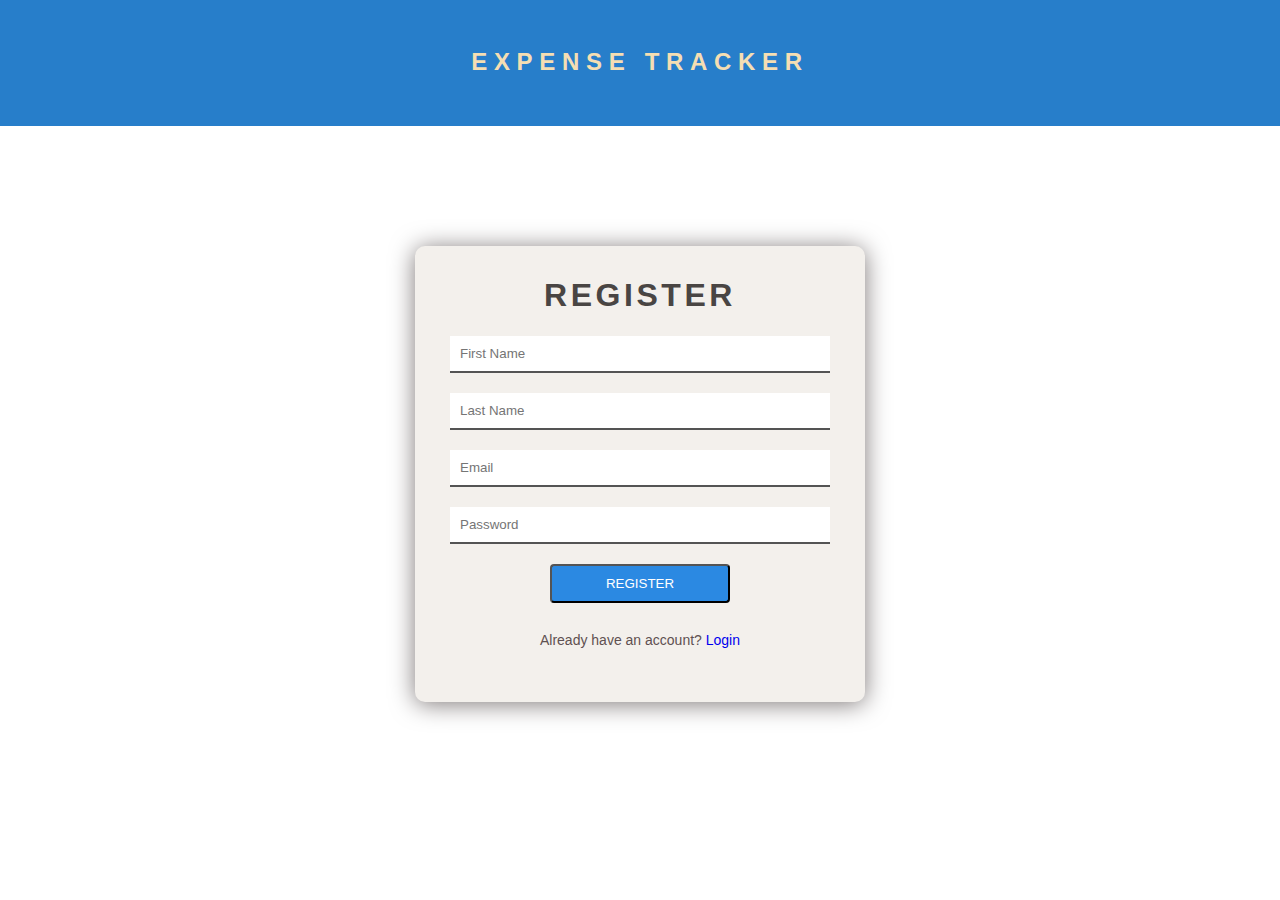
==== register.html @ 5c918b20 "front end" ====
<!DOCTYPE html>
<html lang="en">
<head>
    <meta charset="UTF-8">
    <meta http-equiv="X-UA-Compatible" content="IE=edge">
    <meta name="viewport" content="width=device-width, initial-scale=1.0">
    <link rel="stylesheet" href="style1.css">
    <title>Register</title>
</head>
<body>
    <div class="head">
        <h2>EXPENSE TRACKER</h2>
    </div>
    <div class="log">
        <form>
            <h1>REGISTER</h1>
            <div class="content">
                <div class="form-field">
                    <input type="text" id="fname" placeholder="First Name"><br>
                    <input type="text" id="lname" placeholder="Last Name"><br>
                    <input type="text" id="mail" placeholder="Email"><br>
                    <input type="password" id="pass" placeholder="Password"><br>
                </div>
                <button type="submit">REGISTER</button>
                <p>Already have an account? <a href="login.html">Login</a></p>
            </div>
        </form>
    </div>
</body>
</html>
---- style1.css ----
.head{
    text-align: center;
    font-family: 'Lucida Sans', 'Lucida Sans Regular', 'Lucida Grande', 'Lucida Sans Unicode', Geneva, Verdana, sans-serif;
    padding: 30px;
    margin: -10px;
    background-color:  rgb(39, 126, 202);
    
}
h2{
    color: wheat;
    letter-spacing:0.5ch;
    border-radius: 20;
}

.log h1{
    letter-spacing: 00.2ch;
    
    color: rgb(73, 69, 67);
}
.log{
   text-align: center;
   margin: 130px auto;
   width: 450px;
   padding-bottom: 40px ;
   padding-top: 10px;
   font-family: 'Lucida Sans', 'Lucida Sans Regular', 'Lucida Grande', 'Lucida Sans Unicode', Geneva, Verdana, sans-serif;
   background-color: rgb(243, 240, 236);
   border-radius: 10px;
   box-shadow: 0px 2px 25px rgb(126, 120, 120);
}
input{
    width: 80%;
    border-top-style: hidden;
    border-left-style: hidden;
    border-right-style: hidden;
    border-color: black;
    padding: 10px;
    outline: none;
    margin: 0px 20px 20px 20px;
}
.content p{
    padding-top: 15px;
    font-size: 14px;
    color: rgb(95, 81, 81);
}
.content a{
    text-decoration: none;
}
button{
    flex-direction: row;
    padding: 10px;
    color:rgb(255, 255, 255);
    border-radius: 4px;
    width: 40%;
    background-color: rgb(43, 137, 226);
}
button:hover{
    background-color: white;
    color: rgb(43, 137, 226);
    border-color: rgb(43, 137, 226);
}

a:visited{
    color: rgb(43, 137, 226);
}
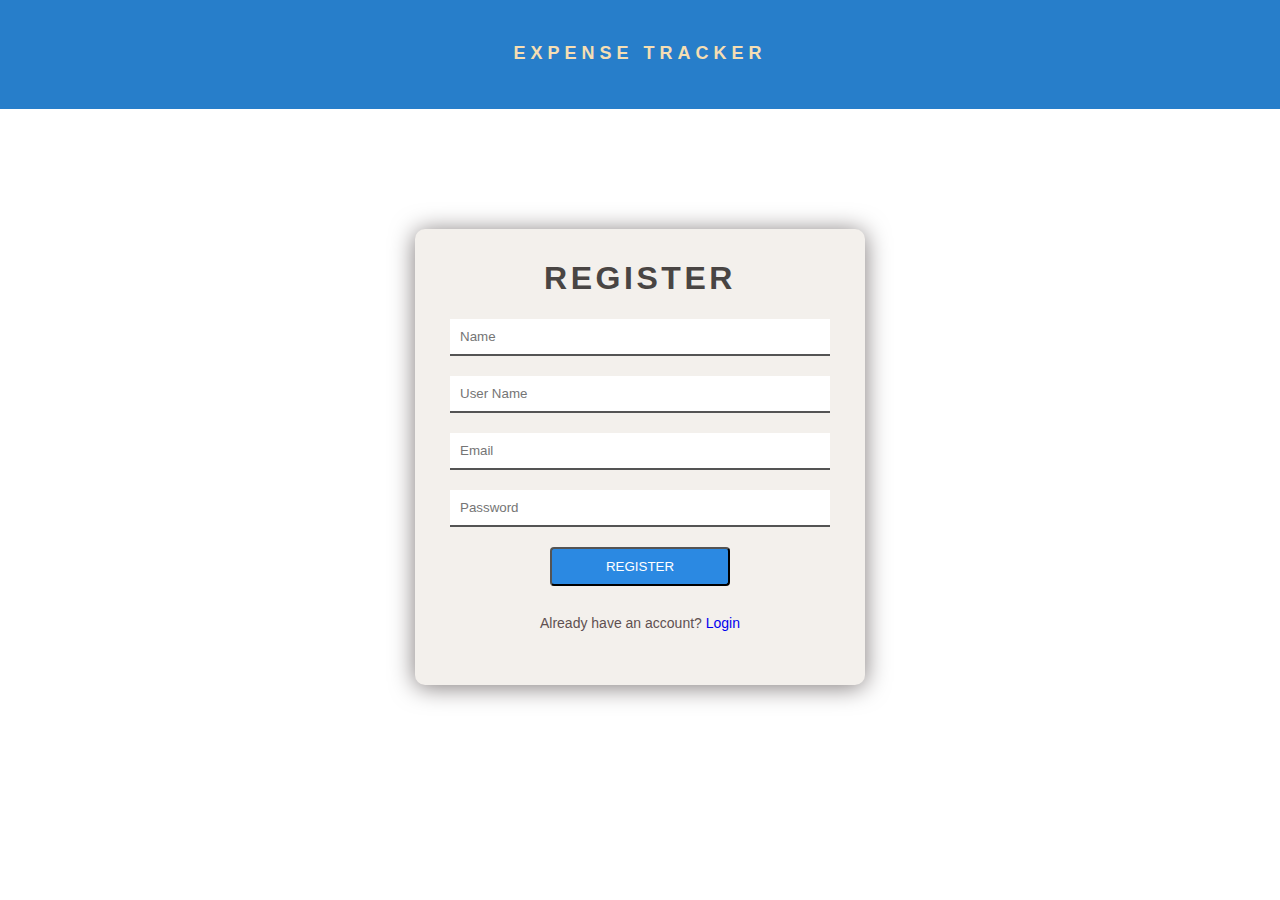
==== commit c671ae3a: "intial expense" ====
--- a/register.html
+++ b/register.html
@@ -9,22 +9,35 @@
 </head>
 <body>
     <div class="head">
-        <h2>EXPENSE TRACKER</h2>
+        <h2 style="font-size: large;">EXPENSE TRACKER</h2>
     </div>
     <div class="log">
-        <form>
+        <form   method="post"    action="reg.php">
             <h1>REGISTER</h1>
             <div class="content">
                 <div class="form-field">
-                    <input type="text" id="fname" placeholder="First Name"><br>
-                    <input type="text" id="lname" placeholder="Last Name"><br>
-                    <input type="text" id="mail" placeholder="Email"><br>
-                    <input type="password" id="pass" placeholder="Password"><br>
+                    <input type="text"     id="fname"    name="fname"    placeholder="Name">     <br>
+                    <input type="text"     id="username" name="username" placeholder="User Name"><br>
+                    <input type="text"     id="mail"     name="mail"     placeholder="Email">    <br>
+                    <input type="password" id="pass"     name="pass"     placeholder="Password"> <br>
                 </div>
-                <button type="submit">REGISTER</button>
+                <button type="submit" onclick="validate()" >REGISTER</button>
                 <p>Already have an account? <a href="login.html">Login</a></p>
             </div>
         </form>
     </div>
 </body>
-</html>+</html>
+<script>
+    
+    function validate(){
+        const name    =document.getElementById('fname').value;
+        const username=document.getElementById('username').value;
+        const Email   =document.getElementById('mail').value;
+        const password=document.getElementById('pass').value;
+        if(name==""||username==""||Email==""||password==""){
+            alert("Please fill the details");
+        }
+
+    }
+</script>